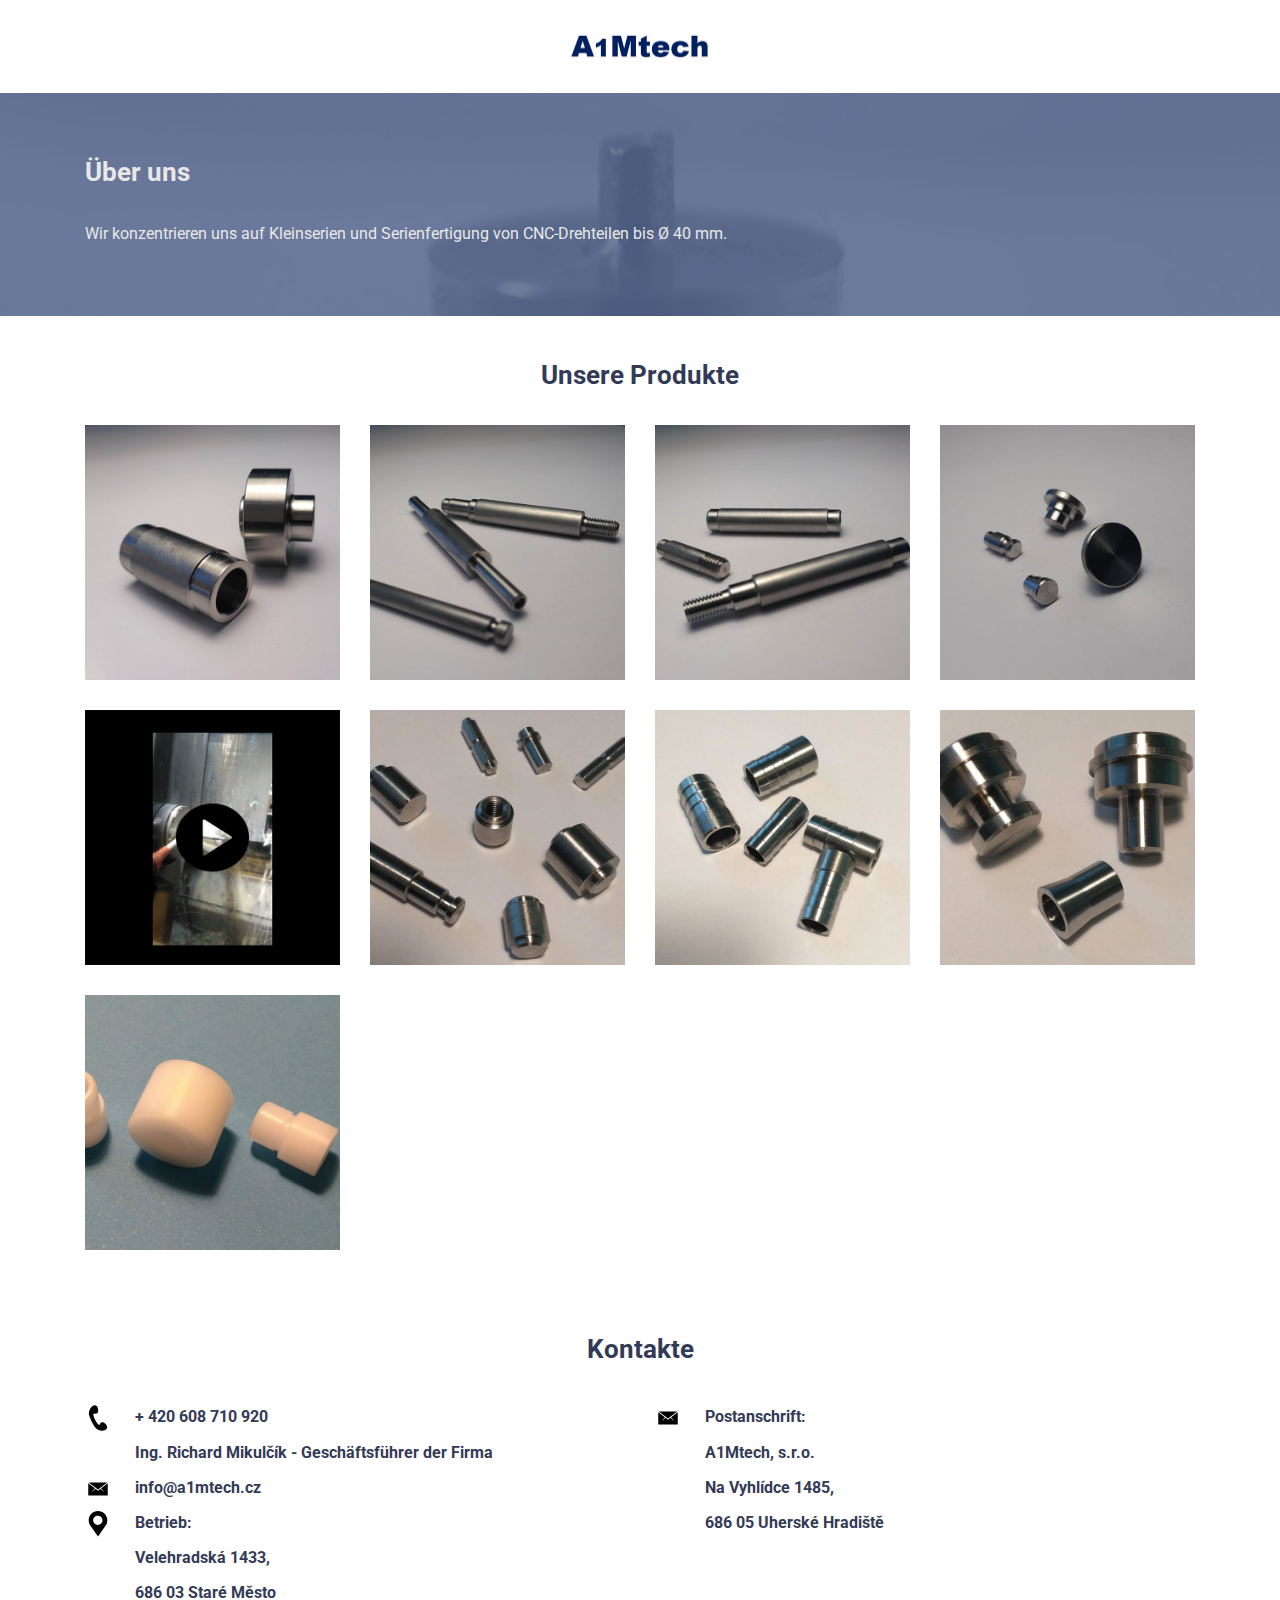
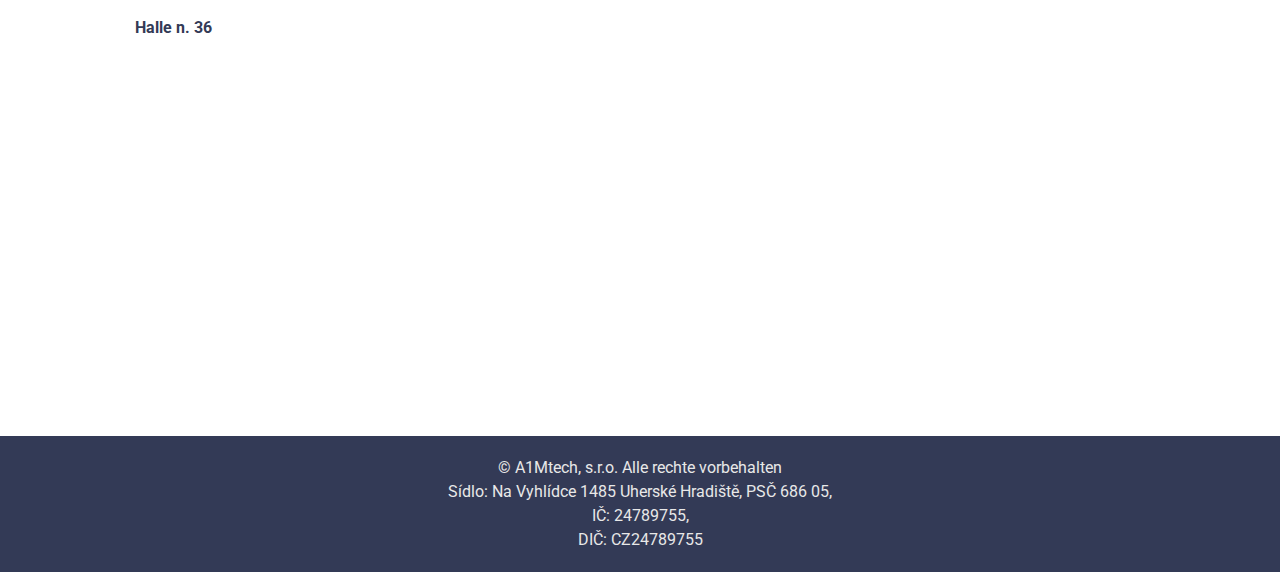
==== de/index.html @ 2ddca5d5 "first commit" ====
<!DOCTYPE html>
<html lang="de">

<head>
    <!-- Global site tag (gtag.js) - Google Analytics -->
    <script async src="https://www.googletagmanager.com/gtag/js?id=UA-154735732-1"></script>
    <script>
        window.dataLayer = window.dataLayer || [];
        function gtag() { dataLayer.push(arguments); }
        gtag('js', new Date());

        gtag('config', 'UA-154735732-1');
    </script>

    <meta charset="utf-8" />
    <meta http-equiv="X-UA-Compatible" content="IE=edge">
    <title>CNC-Drehen - Uherské Hradiště | A1Mtech</title>
    <meta name="viewport" content="width=device-width, initial-scale=1">
    <meta name="description"
        content="Wir konzentrieren uns auf Kleinserien und Serienfertigung von CNC-Drehteilen bis 40.">
    <link rel="stylesheet" type="text/css" media="screen" href="assets/css/main.css" />
    <link rel="shortcut icon" href="/assets/images/favicon.ico" type="image/x-icon">
    <link rel="icon" href="/assets/images/favicon.ico" type="image/x-icon">
</head>

<body>
    <header class="container-fluid">
        <nav><img class="logo" alt="mtmi logo" src="assets/images/new_logo.jpg" /></nav>
    </header>
    <section class="about-us container-fluid">
        <div class="container">
            <div class="row">
                <div class="col-8">
                    <H1>Über uns</H1>
                    <p>Wir konzentrieren uns auf Kleinserien und Serienfertigung von CNC-Drehteilen bis Ø 40 mm.</p>
                </div>
            </div>
        </div>
    </section>
    <section class="vyrobky container">
        <div class="row">
            <H1>Unsere Produkte</H1>
        </div>
        <div class="row gallery">
            <div class="col-6 col-sm-4 col-md-4 col-lg-3 gallery-item">
                <a href="assets/images/vyrobky/v1.jpg" class="glight">
                    <img alt="cnc soustružení" src="/assets/images/vyrobky/thumbnails/v1-thumb.jpg" class="img-fluid" />
                </a>
            </div>
            <div class="col-6 col-sm-4 col-md-4 col-lg-3 gallery-item">
                <a href="assets/images/vyrobky/v2.jpg" class="glight">
                    <img alt="cnc soustružení" src="/assets/images/vyrobky/thumbnails/v2-thumb.jpg" class="img-fluid" />
                </a>
            </div>
            <div class="col-6 col-sm-4 col-md-4 col-lg-3 gallery-item">
                <a href="assets/images/vyrobky/v3.jpg" class="glight">
                    <img alt="cnc soustružení" src="assets/images/vyrobky/thumbnails/v3-thumb.jpg" class="img-fluid" />
                </a>
            </div>
            <div class="col-6 col-sm-4 col-md-4 col-lg-3 gallery-item">
                <a href="/assets/images/vyrobky/v4.jpg" class="glight">
                    <img alt="cnc soustružení" src="assets/images/vyrobky/thumbnails/v4-thumb.jpg" class="img-fluid" />
                </a>
            </div>
            <div class="col-6 col-sm-4 col-md-4 col-lg-3 gallery-item">
                <a href="/assets/images/video-obrabeni.mp4" class="glight">
                    <img alt="cnc soustružení" src="assets/images/vyrobky/thumbnails/video-thumb.jpg"
                        class="img-fluid" />
                </a>
            </div>
            <div class="col-6 col-sm-4 col-md-4 col-lg-3 gallery-item">
                <a href="/assets/images/nv1.jpg" class="glight">
                    <img alt="cnc soustružení" src="assets/images/vyrobky/thumbnails/nv1_thumb.jpg" class="img-fluid" />
                </a>
            </div>
            <div class="col-6 col-sm-4 col-md-4 col-lg-3 gallery-item">
                <a href="/assets/images/nv2.jpg" class="glight">
                    <img alt="cnc soustružení" src="assets/images/vyrobky/thumbnails/nv2_thumb.jpg" class="img-fluid" />
                </a>
            </div>
            <div class="col-6 col-sm-4 col-md-4 col-lg-3 gallery-item">
                <a href="/assets/images/nv3.jpg" class="glight">
                    <img alt="cnc soustružení" src="assets/images/vyrobky/thumbnails/nv3_thumb.jpg" class="img-fluid" />
                </a>
            </div>
            <div class="col-6 col-sm-4 col-md-4 col-lg-3 gallery-item">
                <a href="/assets/images/nv4.jpg" class="glight">
                    <img alt="cnc soustružení" src="assets/images/vyrobky/thumbnails/nv4_thumb.jpg" class="img-fluid" />
                </a>
            </div>
        </div>
    </section>
    <section class="kontakty container-fluid">
        <div class="container">
            <div class="row">
                <h1>Kontakte</h1>
            </div>
            <div class="row">
                <div class="col-12 col-md-6">
                    <p class="contact-text">
                        <img alt="icon" src="assets/images/phone_icon.svg" width="26" height="26"> <a
                            href="tel:+420608710920">+ 420 608 710 920</a><br />
                        <span class="off">Ing. Richard Mikulčík - Geschäftsführer der Firma</span><br />
                        <img alt="icon" src="assets/images/email_icon.svg" width="26" height="26"> <a
                            href="mailto:info@a1mtech.cz">info@a1mtech.cz</a><br />
                        <img alt="icon" src="assets/images/location_icon.svg" width="26" height="26"> Betrieb:<br />
                        <span class="off">Velehradská 1433,</span><br /><span class="off">686 03 Staré
                            Město<br /></span><span class="off">Halle n. 36 <br /></span>
                    </p>
                </div>
                <div class="col-12 col-md-6">
                    <p class="contact-text">
                        <img alt="icon" src="assets/images/email_icon.svg" width="26" height="26">
                        Postanschrift:<br /><span class="off">A1Mtech, s.r.o.<br /></span><span class="off">Na Vyhlídce
                            1485,</span> <br /><span class="off">686 05 Uherské Hradiště</span>
                    </p>
                </div>
            </div>
        </div>
        <div class="row map">
            <div class="mapouter">
                <div class="gmap_canvas"><object id="gmap_canvas"
                        data="https://maps.google.com/maps?q=Velehradsk%C3%A1%201433%20686%2003%20Star%C3%A9%20M%C4%9Bsto&t=&z=13&ie=UTF8&iwloc=&output=embed"></object>
                </div>
            </div>
        </div>

    </section>
    <footer class="container-fluid">
        © A1Mtech, s.r.o. Alle rechte vorbehalten<br />
        Sídlo: Na Vyhlídce 1485 Uherské Hradiště, PSČ 686 05,<br />
        IČ: 24789755,<br />
        DIČ: CZ24789755<br />
    </footer>
    <script src="assets/js/main.js"></script>
</body>

</html>
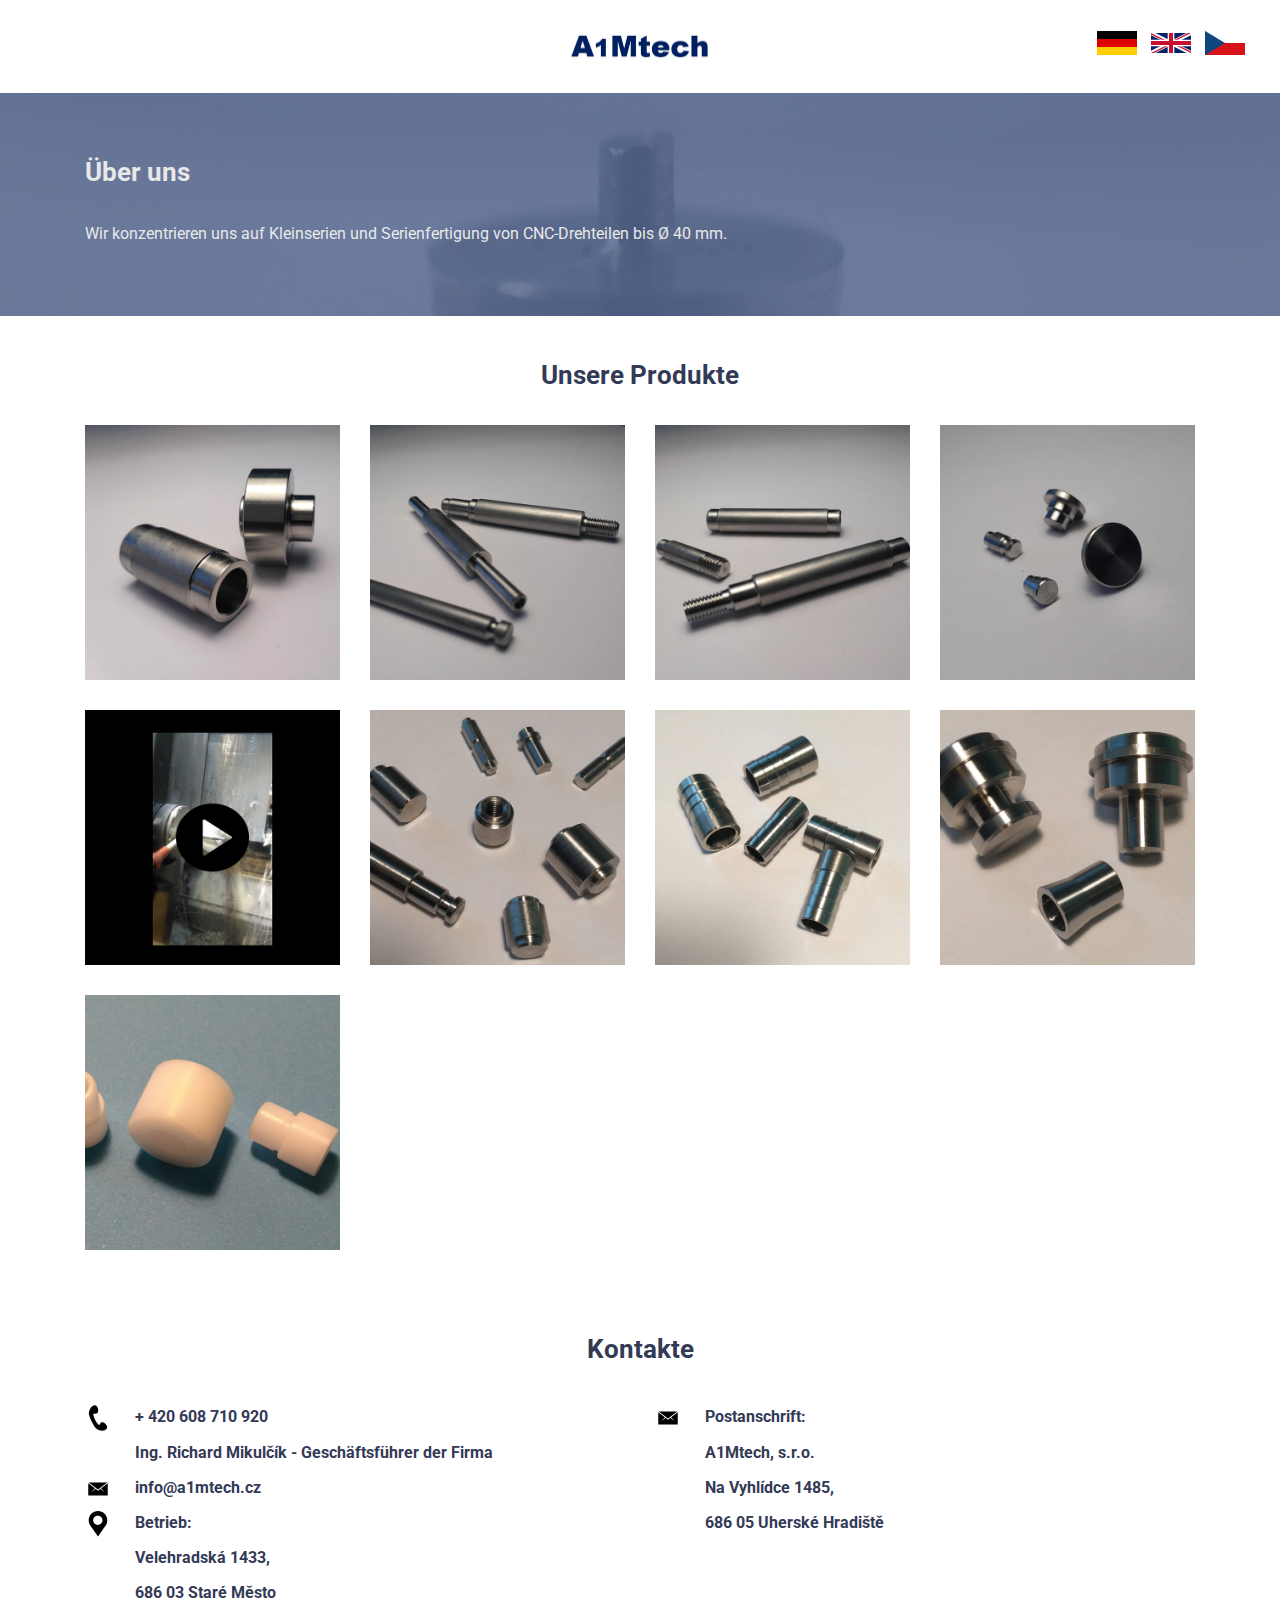
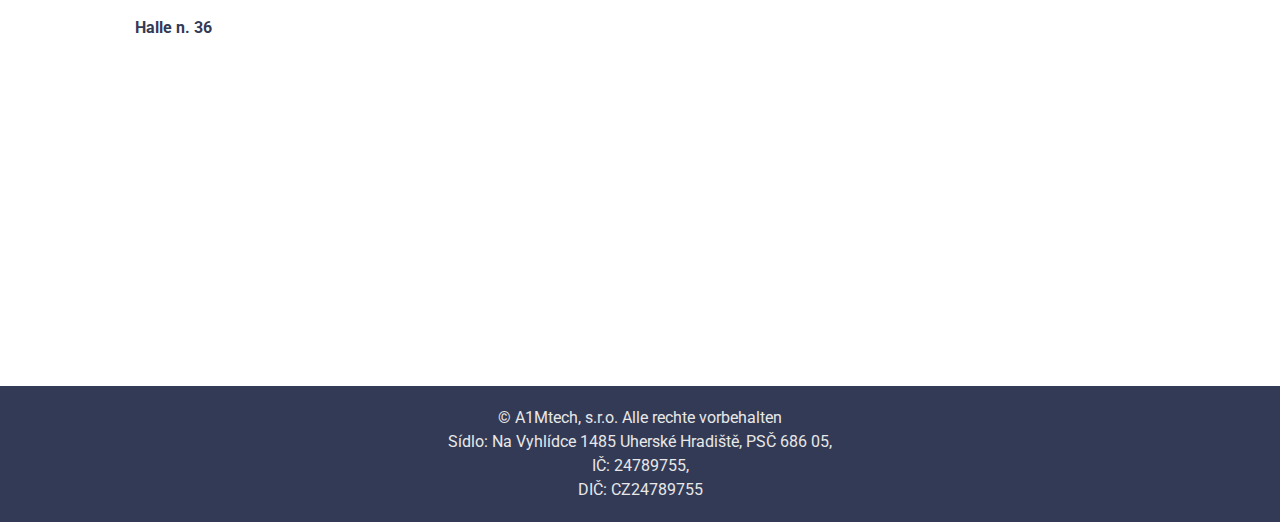
==== commit f9eee305: "flags" ====
--- a/de/index.html
+++ b/de/index.html
@@ -18,14 +18,55 @@
     <meta name="viewport" content="width=device-width, initial-scale=1">
     <meta name="description"
         content="Wir konzentrieren uns auf Kleinserien und Serienfertigung von CNC-Drehteilen bis 40.">
-    <link rel="stylesheet" type="text/css" media="screen" href="assets/css/main.css" />
+    <link rel="stylesheet" type="text/css" media="screen" href="/assets/css/main.css" />
     <link rel="shortcut icon" href="/assets/images/favicon.ico" type="image/x-icon">
     <link rel="icon" href="/assets/images/favicon.ico" type="image/x-icon">
+    <link rel="alternate" hreflang="cs" href="http//www.a1mtech.cz" />
+    <link rel="alternate" hreflang="en" href="http//www.a1mtech.cz/en" />
 </head>
 
 <body>
     <header class="container-fluid">
-        <nav><img class="logo" alt="mtmi logo" src="assets/images/new_logo.jpg" /></nav>
+        <div class="flags">
+            <a href="/de">
+                <svg version="1.1" xmlns="http://www.w3.org/2000/svg" xmlns:xlink="http://www.w3.org/1999/xlink">
+                    <title>Deutsch</title>
+                    <defs>
+                        <linearGradient id="German" x1="0" x2="0" y1="0" y2="1" gradientUnits="objectBoundingBox">
+                            <stop offset="0" stop-color="#000" />
+                            <stop offset="0.3333" stop-color="#000" />
+                            <stop offset="0.3333" stop-color="#D00" />
+                            <stop offset="0.6667" stop-color="#D00" />
+                            <stop offset="0.6667" stop-color="#FFCE00" />
+                            <stop offset="1.00" stop-color="#FFCE00" />
+                        </linearGradient>
+                    </defs>
+                    <rect id="GermanFlag" fill="url(#German)" />
+                </svg>
+            </a>
+            <a href="/en">
+                <svg xmlns="http://www.w3.org/2000/svg" viewBox="0 0 60 30" width="1200" height="600">
+                    <title>English</title>
+                    <clipPath id="s">
+                        <path d="M0,0 v30 h60 v-30 z" />
+                    </clipPath>
+                    <clipPath id="t">
+                        <path d="M30,15 h30 v15 z v15 h-30 z h-30 v-15 z v-15 h30 z" />
+                    </clipPath>
+                    <g clip-path="url(#s)">
+                        <path d="M0,0 v30 h60 v-30 z" fill="#012169" />
+                        <path d="M0,0 L60,30 M60,0 L0,30" stroke="#fff" stroke-width="6" />
+                        <path d="M0,0 L60,30 M60,0 L0,30" clip-path="url(#t)" stroke="#C8102E" stroke-width="4" />
+                        <path d="M30,0 v30 M0,15 h60" stroke="#fff" stroke-width="10" />
+                        <path d="M30,0 v30 M0,15 h60" stroke="#C8102E" stroke-width="6" />
+                    </g>
+                </svg>
+            </a>
+            <a href="/">
+                <img alt="czech" src="/assets/images/czech.jpg" />
+            </a>
+        </div>
+        <nav><img class="logo" alt="mtmi logo" src="/assets/images/new_logo.jpg" /></nav>
     </header>
     <section class="about-us container-fluid">
         <div class="container">
@@ -43,49 +84,53 @@
         </div>
         <div class="row gallery">
             <div class="col-6 col-sm-4 col-md-4 col-lg-3 gallery-item">
-                <a href="assets/images/vyrobky/v1.jpg" class="glight">
+                <a href="/assets/images/vyrobky/v1.jpg" class="glight">
                     <img alt="cnc soustružení" src="/assets/images/vyrobky/thumbnails/v1-thumb.jpg" class="img-fluid" />
                 </a>
             </div>
             <div class="col-6 col-sm-4 col-md-4 col-lg-3 gallery-item">
-                <a href="assets/images/vyrobky/v2.jpg" class="glight">
+                <a href="/assets/images/vyrobky/v2.jpg" class="glight">
                     <img alt="cnc soustružení" src="/assets/images/vyrobky/thumbnails/v2-thumb.jpg" class="img-fluid" />
                 </a>
             </div>
             <div class="col-6 col-sm-4 col-md-4 col-lg-3 gallery-item">
-                <a href="assets/images/vyrobky/v3.jpg" class="glight">
-                    <img alt="cnc soustružení" src="assets/images/vyrobky/thumbnails/v3-thumb.jpg" class="img-fluid" />
+                <a href="/assets/images/vyrobky/v3.jpg" class="glight">
+                    <img alt="cnc soustružení" src="/assets/images/vyrobky/thumbnails/v3-thumb.jpg" class="img-fluid" />
                 </a>
             </div>
             <div class="col-6 col-sm-4 col-md-4 col-lg-3 gallery-item">
                 <a href="/assets/images/vyrobky/v4.jpg" class="glight">
-                    <img alt="cnc soustružení" src="assets/images/vyrobky/thumbnails/v4-thumb.jpg" class="img-fluid" />
+                    <img alt="cnc soustružení" src="/assets/images/vyrobky/thumbnails/v4-thumb.jpg" class="img-fluid" />
                 </a>
             </div>
             <div class="col-6 col-sm-4 col-md-4 col-lg-3 gallery-item">
                 <a href="/assets/images/video-obrabeni.mp4" class="glight">
-                    <img alt="cnc soustružení" src="assets/images/vyrobky/thumbnails/video-thumb.jpg"
+                    <img alt="cnc soustružení" src="/assets/images/vyrobky/thumbnails/video-thumb.jpg"
                         class="img-fluid" />
                 </a>
             </div>
             <div class="col-6 col-sm-4 col-md-4 col-lg-3 gallery-item">
                 <a href="/assets/images/nv1.jpg" class="glight">
-                    <img alt="cnc soustružení" src="assets/images/vyrobky/thumbnails/nv1_thumb.jpg" class="img-fluid" />
+                    <img alt="cnc soustružení" src="/assets/images/vyrobky/thumbnails/nv1_thumb.jpg"
+                        class="img-fluid" />
                 </a>
             </div>
             <div class="col-6 col-sm-4 col-md-4 col-lg-3 gallery-item">
                 <a href="/assets/images/nv2.jpg" class="glight">
-                    <img alt="cnc soustružení" src="assets/images/vyrobky/thumbnails/nv2_thumb.jpg" class="img-fluid" />
+                    <img alt="cnc soustružení" src="/assets/images/vyrobky/thumbnails/nv2_thumb.jpg"
+                        class="img-fluid" />
                 </a>
             </div>
             <div class="col-6 col-sm-4 col-md-4 col-lg-3 gallery-item">
                 <a href="/assets/images/nv3.jpg" class="glight">
-                    <img alt="cnc soustružení" src="assets/images/vyrobky/thumbnails/nv3_thumb.jpg" class="img-fluid" />
+                    <img alt="cnc soustružení" src="/assets/images/vyrobky/thumbnails/nv3_thumb.jpg"
+                        class="img-fluid" />
                 </a>
             </div>
             <div class="col-6 col-sm-4 col-md-4 col-lg-3 gallery-item">
                 <a href="/assets/images/nv4.jpg" class="glight">
-                    <img alt="cnc soustružení" src="assets/images/vyrobky/thumbnails/nv4_thumb.jpg" class="img-fluid" />
+                    <img alt="cnc soustružení" src="/assets/images/vyrobky/thumbnails/nv4_thumb.jpg"
+                        class="img-fluid" />
                 </a>
             </div>
         </div>
@@ -98,19 +143,19 @@
             <div class="row">
                 <div class="col-12 col-md-6">
                     <p class="contact-text">
-                        <img alt="icon" src="assets/images/phone_icon.svg" width="26" height="26"> <a
+                        <img alt="icon" src="/assets/images/phone_icon.svg" width="26" height="26"> <a
                             href="tel:+420608710920">+ 420 608 710 920</a><br />
                         <span class="off">Ing. Richard Mikulčík - Geschäftsführer der Firma</span><br />
-                        <img alt="icon" src="assets/images/email_icon.svg" width="26" height="26"> <a
+                        <img alt="icon" src="/assets/images/email_icon.svg" width="26" height="26"> <a
                             href="mailto:info@a1mtech.cz">info@a1mtech.cz</a><br />
-                        <img alt="icon" src="assets/images/location_icon.svg" width="26" height="26"> Betrieb:<br />
+                        <img alt="icon" src="/assets/images/location_icon.svg" width="26" height="26"> Betrieb:<br />
                         <span class="off">Velehradská 1433,</span><br /><span class="off">686 03 Staré
                             Město<br /></span><span class="off">Halle n. 36 <br /></span>
                     </p>
                 </div>
                 <div class="col-12 col-md-6">
                     <p class="contact-text">
-                        <img alt="icon" src="assets/images/email_icon.svg" width="26" height="26">
+                        <img alt="icon" src="/assets/images/email_icon.svg" width="26" height="26">
                         Postanschrift:<br /><span class="off">A1Mtech, s.r.o.<br /></span><span class="off">Na Vyhlídce
                             1485,</span> <br /><span class="off">686 05 Uherské Hradiště</span>
                     </p>
@@ -132,7 +177,7 @@
         IČ: 24789755,<br />
         DIČ: CZ24789755<br />
     </footer>
-    <script src="assets/js/main.js"></script>
+    <script src="/assets/js/main.js"></script>
 </body>
 
 </html>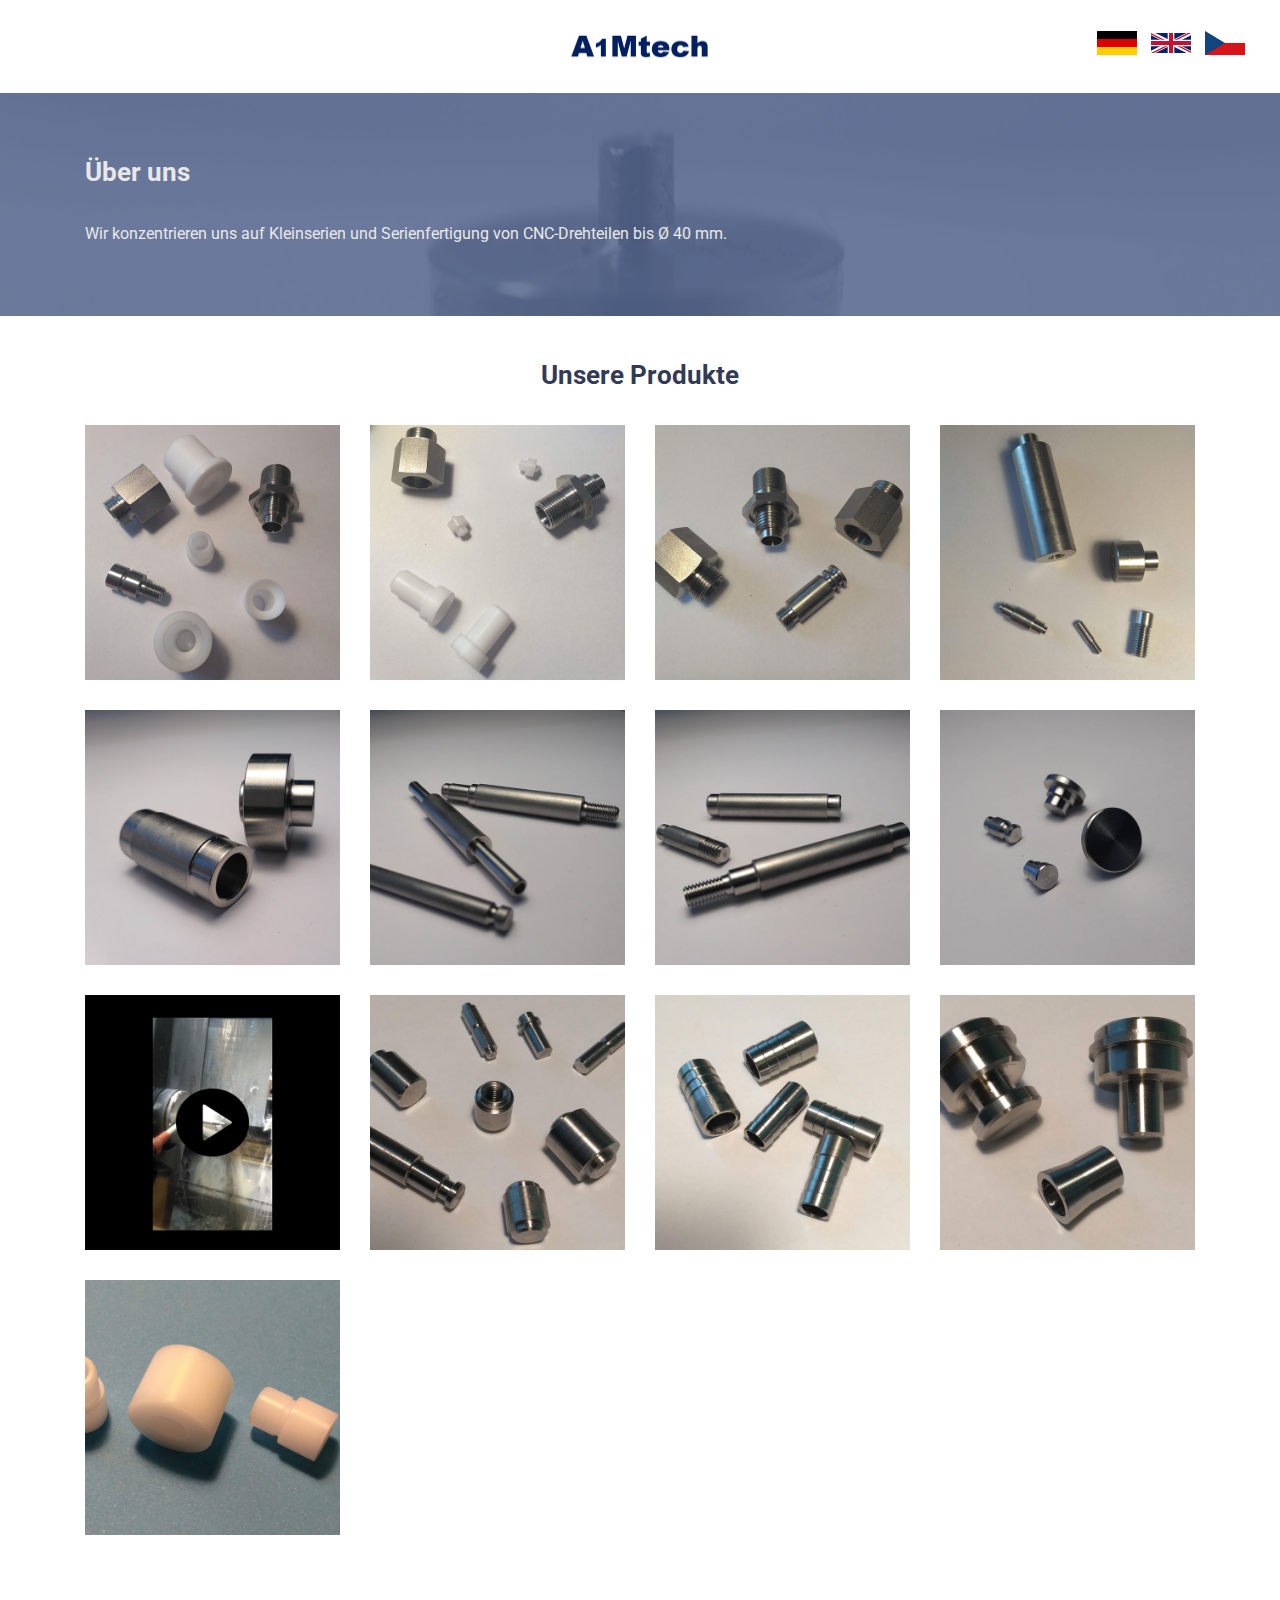
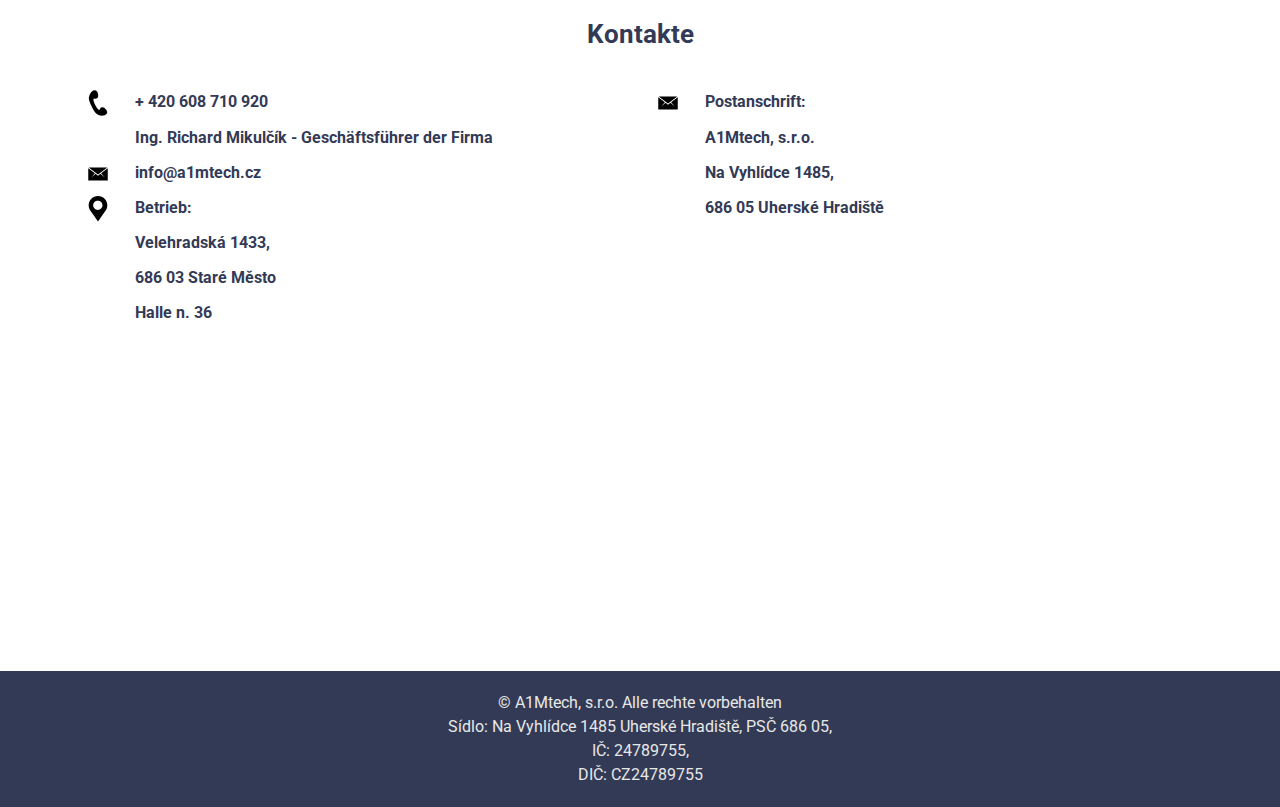
==== commit 8f541839: "nove produkty" ====
--- a/de/index.html
+++ b/de/index.html
@@ -41,7 +41,7 @@
                             <stop offset="1.00" stop-color="#FFCE00" />
                         </linearGradient>
                     </defs>
-                    <rect id="GermanFlag" fill="url(#German)" />
+                    <rect id="GermanFlag" fill="url(#German)" height="24" width="40" />
                 </svg>
             </a>
             <a href="/en">
@@ -84,6 +84,30 @@
         </div>
         <div class="row gallery">
             <div class="col-6 col-sm-4 col-md-4 col-lg-3 gallery-item">
+                <a href="assets/images/vyrobky/snv1.jpg" class="glight">
+                    <img alt="cnc soustružení" src="/assets/images/vyrobky/thumbnails/snv1-thumb.jpg"
+                        class="img-fluid" />
+                </a>
+            </div>
+            <div class="col-6 col-sm-4 col-md-4 col-lg-3 gallery-item">
+                <a href="assets/images/vyrobky/snv2.jpg" class="glight">
+                    <img alt="cnc soustružení" src="/assets/images/vyrobky/thumbnails/snv2-thumb.jpg"
+                        class="img-fluid" />
+                </a>
+            </div>
+            <div class="col-6 col-sm-4 col-md-4 col-lg-3 gallery-item">
+                <a href="assets/images/vyrobky/snv3.jpg" class="glight">
+                    <img alt="cnc soustružení" src="/assets/images/vyrobky/thumbnails/snv3-thumb.jpg"
+                        class="img-fluid" />
+                </a>
+            </div>
+            <div class="col-6 col-sm-4 col-md-4 col-lg-3 gallery-item">
+                <a href="assets/images/vyrobky/snv4.jpg" class="glight">
+                    <img alt="cnc soustružení" src="/assets/images/vyrobky/thumbnails/snv4-thumb.jpg"
+                        class="img-fluid" />
+                </a>
+            </div>
+            <div class="col-6 col-sm-4 col-md-4 col-lg-3 gallery-item">
                 <a href="/assets/images/vyrobky/v1.jpg" class="glight">
                     <img alt="cnc soustružení" src="/assets/images/vyrobky/thumbnails/v1-thumb.jpg" class="img-fluid" />
                 </a>
